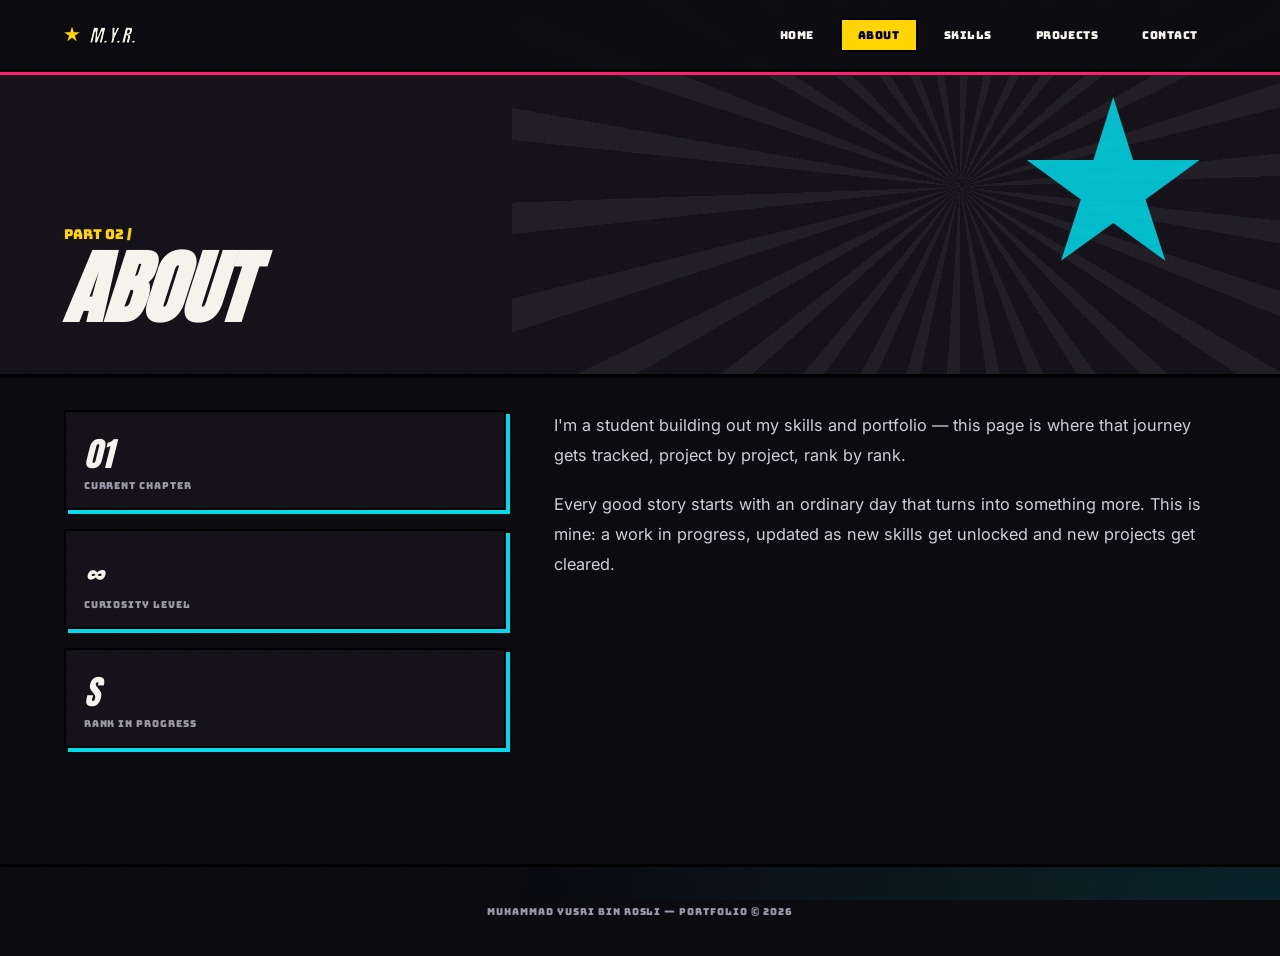
==== about.html @ 138b711b "Add files via upload" ====
<!DOCTYPE html>
<html lang="en">
<head>
<meta charset="UTF-8">
<meta name="viewport" content="width=device-width, initial-scale=1.0">
<title>About — Muhammad Yusri Bin Rosli</title>
<link rel="preconnect" href="https://fonts.googleapis.com">
<link href="https://fonts.googleapis.com/css2?family=Anton&family=Bungee&family=Inter:wght@400;500;600;700&family=Noto+Sans+JP:wght@700;900&display=swap" rel="stylesheet">
<link rel="stylesheet" href="style.css">
</head>
<body>

<div class="grain"></div>

<nav>
  <div class="logo"><span class="mark"></span>M.Y.R.</div>
  <div class="navlinks">
    <a href="index.html">Home</a>
    <a href="about.html" class="active">About</a>
    <a href="skills.html">Skills</a>
    <a href="projects.html">Projects</a>
    <a href="contact.html">Contact</a>
  </div>
</nav>

<div class="page-header">
  <div class="burst"></div>
  <div class="page-header-inner">
    <span class="num">PART 02 /</span>
    <h1>About</h1>
  </div>
</div>

<!-- ============================================================
     ABOUT SECTION
     EDIT: the 3 stat boxes below — put whatever short badges you
     want (school year, GPA, hours coded, whatever — keep it short,
     these are meant to read like stat cards, 1-3 characters/digits).
     EDIT: the two paragraphs in about-text — your real bio.
============================================================= -->
<section class="about page-content">
  <div class="about-grid">
    <div>
      <!-- Stat box 1 -->
      <div class="about-stat" data-reveal>
        <div class="n">01</div>
        <div class="l">Current Chapter</div>
      </div>
      <!-- Stat box 2 -->
      <div class="about-stat" data-reveal>
        <div class="n">∞</div>
        <div class="l">Curiosity Level</div>
      </div>
      <!-- Stat box 3 -->
      <div class="about-stat" data-reveal>
        <div class="n">S</div>
        <div class="l">Rank In Progress</div>
      </div>
    </div>
    <div class="about-text" data-reveal>
      <!-- Bio paragraph 1 — swap this out -->
      <p>I'm a student building out my skills and portfolio — this page is where that journey gets tracked, project by project, rank by rank.</p>
      <!-- Bio paragraph 2 — swap this out, or delete if one paragraph is enough -->
      <p>Every good story starts with an ordinary day that turns into something more. This is mine: a work in progress, updated as new skills get unlocked and new projects get cleared.</p>
    </div>
  </div>
</section>

<footer>Muhammad Yusri Bin Rosli — Portfolio © 2026</footer>

<script>
  const io = new IntersectionObserver((entries)=>{
    entries.forEach(e=>{ if(e.isIntersecting) e.target.classList.add('in'); });
  },{threshold:0.15});
  document.querySelectorAll('[data-reveal]').forEach(el=>io.observe(el));
</script>

</body>
</html>
---- style.css ----
/* ============================================================
   STYLE.CSS — shared by every page
   JOJO'S BIZARRE ADVENTURE THEME: comic panels, halftone dots,
   bold italic outlined type, offset-print color "misregistration".

   >>> EDIT ME FIRST: all colors are defined once below under
   :root — change a value there and it updates the whole site.
============================================================ */

:root{
  --ink:#0b0b10;         /* page background */
  --panel:#151319;       /* card/panel background */
  --pink:#ff1f6d;        /* primary accent */
  --cyan:#00d9e9;        /* secondary accent */
  --yellow:#ffd400;      /* highlight accent */
  --purple:#6a12c9;      /* deep accent */
  --paper:#f5f3ec;       /* off-white "manga page" text color */
  --grey:#9a97a6;
}
*{margin:0;padding:0;box-sizing:border-box;}
html{scroll-behavior:smooth;}
body{
  background:var(--ink);
  color:var(--paper);
  font-family:'Inter',sans-serif;
  overflow-x:hidden;
  position:relative;
}
::selection{background:var(--pink);color:#fff;}

/* halftone dot texture over the whole page — the classic comic-print look */
body::before{
  content:"";
  position:fixed;inset:0;
  pointer-events:none;
  z-index:9999;
  background-image:radial-gradient(rgba(255,255,255,0.06) 1px, transparent 1px);
  background-size:5px 5px;
  mix-blend-mode:overlay;
}
.grain{position:fixed;inset:0;z-index:-1;background:radial-gradient(ellipse 70% 50% at 15% 0%, rgba(255,31,109,0.15), transparent), radial-gradient(ellipse 60% 40% at 100% 100%, rgba(0,217,233,0.12), transparent);}

a{color:inherit;text-decoration:none;}

.eyebrow{
  font-family:'Bungee',cursive;
  font-size:.65rem;
  letter-spacing:.25em;
  text-transform:uppercase;
  color:var(--yellow);
  display:flex;align-items:center;gap:.7rem;
}
.jp{
  font-family:'Noto Sans JP',sans-serif;
  color:var(--grey);
  font-weight:900;
  font-size:.9rem;
  letter-spacing:.1em;
}

h1,h2,h3{
  font-family:'Anton',sans-serif;
  text-transform:uppercase;
  line-height:.92;
  font-style:italic;
  transform:skewX(-4deg);
}

/* ===== NAV ===== */
nav{
  position:fixed;
  top:0;
  left:0;
  right:0;
  z-index:1000;
  display:flex;
  justify-content:space-between;
  align-items:center;
  padding:1.1rem clamp(1.5rem,5vw,4rem);
  background:rgba(11,11,16,0.85);
  backdrop-filter:blur(10px);
  border-bottom:3px solid #000;
  box-shadow:0 3px 0 var(--pink);
}

.logo{
  font-family:'Anton',sans-serif;
  font-style:italic;
  font-size:1.15rem;
  letter-spacing:.03em;
  display:flex;
  align-items:center;
  gap:.55rem;
  -webkit-text-stroke:1px #000;
}

.logo .mark{
  width:16px;
  height:16px;
  background:var(--yellow);
  clip-path:polygon(50% 0%,61% 35%,98% 35%,68% 57%,79% 91%,50% 70%,21% 91%,32% 57%,2% 35%,39% 35%);
  display:inline-block;
}

.navlinks{
  display:flex;
  gap:.5rem;
  font-family:'Bungee',cursive;
  font-size:.68rem;
  letter-spacing:.05em;
  text-transform:uppercase;
}

.navlinks a{
  position:relative;
  padding:.5rem 1rem;
  border:2px solid transparent;
  transition:background .2s, color .2s, border-color .2s, transform .15s;
  display:inline-block;
}

.navlinks a:hover{
  background:var(--pink);
  color:#fff;
  border-color:#000;
  transform:translateY(-2px) rotate(-1deg);
}

.navlinks a.active{
  background:var(--yellow);
  color:#000;
  border-color:#000;
}

@media(max-width:780px){
  .navlinks{display:none;}
}

/* ===== PAGE HEADER (About / Skills / Projects / Contact banner) ===== */
.page-header{
  min-height:42vh;
  display:flex;
  align-items:flex-end;
  position:relative;
  padding:8rem clamp(1.5rem,5vw,4rem) 3rem;
  overflow:hidden;
  background:var(--panel);
  border-bottom:4px solid #000;
}

.page-header::before{
  content:"";
  position:absolute;
  top:-20%;
  right:-10%;
  width:70%;
  height:140%;
  background:repeating-conic-gradient(from 0deg, rgba(255,255,255,0.05) 0deg 4deg, transparent 4deg 12deg);
  z-index:0;
}

.page-header .burst{
  position:absolute;
  right:6%;
  top:50%;
  transform:translateY(-50%);
  width:180px;
  height:180px;
  background:var(--cyan);
  clip-path:polygon(50% 0%,61% 35%,98% 35%,68% 57%,79% 91%,50% 70%,21% 91%,32% 57%,2% 35%,39% 35%);
  opacity:.85;
  z-index:0;
}

.page-header-inner{
  position:relative;
  z-index:2;
}

.page-header .num{
  font-family:'Bungee',cursive;
  color:var(--yellow);
  font-size:.85rem;
}

.page-header h1{
  font-size:clamp(2.6rem,7vw,5rem);
  margin-top:.6rem;
}

/* ===== HERO (home page) ===== */
.hero{min-height:100vh;display:flex;align-items:center;position:relative;padding:7rem clamp(1.5rem,5vw,4rem) 4rem;}
.hero-slash{
  position:absolute;top:0;bottom:0;right:0;width:48%;
  background:var(--purple);
  clip-path:polygon(26% 0,100% 0,100% 100%,4% 100%,20% 60%,6% 38%);
  z-index:0;
}
.hero-slash::before{
  content:"";position:absolute;inset:0;
  background:
    repeating-conic-gradient(from 0deg at 50% 50%, rgba(255,255,255,0.06) 0deg 3deg, transparent 3deg 10deg),
    linear-gradient(160deg,var(--purple) 0%, #1a0630 80%);
}
.hero-slash .bar{
  position:absolute;left:-6%;top:30%;width:120%;height:12px;
  background:var(--yellow);
  border-top:2px solid #000;border-bottom:2px solid #000;
  transform:rotate(-8deg);
}
@media(max-width:900px){.hero-slash{display:none;}}

.hero-inner{display:grid;grid-template-columns:1.3fr .9fr;gap:3rem;width:100%;align-items:center;}
@media(max-width:900px){.hero-inner{grid-template-columns:1fr;}}

.hero-text{position:relative;z-index:2;}
.hero-text .eyebrow{margin-bottom:1.1rem;}
.hero-text h1{font-size:clamp(2.6rem,6.6vw,5rem);}
.hero-role{margin-top:1.3rem;font-family:'Bungee',cursive;font-size:.85rem;color:var(--grey);letter-spacing:.04em;}
.hero-role span{color:var(--paper);border-bottom:3px solid var(--cyan);}
.hero-desc{margin-top:1.5rem;max-width:460px;color:#cfcdd8;line-height:1.7;font-size:1rem;}
.hero-cta{margin-top:2.3rem;display:flex;gap:.9rem;flex-wrap:wrap;}

.btn{
  font-family:'Bungee',cursive;font-size:.72rem;letter-spacing:.05em;text-transform:uppercase;
  padding:.9rem 1.7rem;border:3px solid #000;
  transition:background .2s,color .2s,transform .15s;
  display:inline-block;
  box-shadow:4px 4px 0 #000;
}
.btn.solid{background:var(--pink);color:#fff;}
.btn.solid:hover{background:var(--yellow);color:#000;transform:translate(2px,2px);box-shadow:2px 2px 0 #000;}
.btn.ghost{background:var(--paper);color:#000;}
.btn.ghost:hover{background:var(--cyan);transform:translate(2px,2px);box-shadow:2px 2px 0 #000;}

/* ===== HERO CARD ===== */
.hero-card-wrap{
  position:relative;
  z-index:2;
  justify-self:center;
  width:min(270px,80vw);
  animation:float 5.5s ease-in-out infinite;
}

@keyframes float{
  0%,100%{transform:translateY(0) rotate(-1.5deg);}
  50%{transform:translateY(-12px) rotate(1.5deg);}
}

.hero-card{
  position:relative;
  z-index:1;
  justify-self:center;
  width:min(270px,80vw);
  aspect-ratio:5/7;
  background:var(--panel);
  border:3px solid #000;
  box-shadow:8px 8px 0 var(--pink);
  padding:1.1rem 1.1rem .9rem;
  display:flex;
  flex-direction:column;
  justify-content:flex-start;
  gap:.4rem;
  overflow:visible;
  animation:float 5.5s ease-in-out infinite;
}

.star-badge{
  position:absolute;
  top:1rem;
  left:1rem;
  z-index:2;
}

.hero-card .star{
  position:absolute;
  top:-15px;
  left:-15px;
  width:62px;
  height:62px;
  background:var(--yellow);
  clip-path:polygon(50% 0%,61% 35%,98% 35%,68% 57%,79% 91%,50% 70%,21% 91%,32% 57%,2% 35%,39% 35%);
  animation:spin 7s linear infinite;
  z-index:10;
}

@keyframes spin{
  0%{transform:translate(-10%, -10%) rotate(0deg);}
  100%{transform:translate(-10%, -10%) rotate(360deg);}
}

.hero-card-photo{
  flex:1;
  margin-top:2.6rem;
  background:
    repeating-linear-gradient(135deg, rgba(255,255,255,0.04) 0 10px, transparent 10px 20px),
    var(--ink);
  border:2px dashed var(--grey);
  display:flex;
  align-items:center;
  justify-content:center;
  text-align:center;
  font-family:'Bungee',cursive;
  font-size:.65rem;
  letter-spacing:.1em;
  color:var(--grey);
}

.hero-card-photo-img{
  position:relative;
  width:100%;
  height:250px;
  margin-top:.5rem;
  border:2px solid #000000;
  overflow:hidden;
  background:var(--ink);
}

.hero-card-photo-img img{
  display:block;
  width:100%;
  height:110%;
  object-fit:cover;
  object-position:center top;
  transform:translateY(-8%);
}

.card-caption{
  text-align:center;
  margin-top:.2rem;
}

.card-label,
.card-caption .card-label{
  font-family:'Bungee',cursive;
  font-size:.7rem;
  letter-spacing:.2em;
  text-align:center;
  color:var(--cyan);
  text-transform:uppercase;
}

.card-caption .card-name,
.hero-card .card-name{
  font-family:'Anton',sans-serif;
  font-style:italic;
  font-size:1.25rem;
  text-align:center;
  color:var(--paper);
}

.card-caption .card-name{
  margin-top:.2rem;
  font-size:1.8rem;
  line-height:.95;
}

.hero-card .card-num{
  font-family:'Bungee',cursive;
  font-size:.62rem;
  color:var(--cyan);
  display:flex;
  justify-content:space-between;
  margin-top:.5rem;
}


section{
  position:relative;
  z-index:1;
  padding:6rem clamp(1.5rem,5vw,4rem);
}

.page-content{
  padding-top:2rem;
}

.section-head{
  display:flex;
  align-items:baseline;
  gap:1.1rem;
  margin-bottom:3rem;
}

.section-head h2{
  font-size:clamp(2rem,4.5vw,3.1rem);
}

.section-head .num{
  font-family:'Bungee',cursive;
  color:var(--pink);
  font-size:.85rem;
}

/* ===== ABOUT ===== */
.about{
  background:var(--ink);
  position:relative;
}

.about-grid{
  display:grid;
  grid-template-columns:.8fr 1.2fr;
  gap:3rem;
}

@media(max-width:800px){
  .about-grid{grid-template-columns:1fr;}
}

.about-stat{
  padding:1rem 1.1rem;
  background:var(--panel);
  border:2px solid #000;
  margin-bottom:1.2rem;
  box-shadow:4px 4px 0 var(--cyan);
}

.about-stat .n{
  font-family:'Anton',sans-serif;
  font-style:italic;
  font-size:2.1rem;
  color:var(--paper);
}

.about-stat .l{
  font-family:'Bungee',cursive;
  font-size:.6rem;
  letter-spacing:.1em;
  color:var(--grey);
  text-transform:uppercase;
}

.about-text p{
  color:#cfcdd8;
  line-height:1.85;
  margin-bottom:1.15rem;
  font-size:1.02rem;
}

/* ===== SKILLS ===== */
.skills-grid{
  display:grid;
  grid-template-columns:repeat(auto-fit,minmax(220px,1fr));
  gap:1.2rem;
}

.skill-card{
  background:var(--panel);
  padding:2.1rem 1.6rem;
  border:3px solid #000;
  box-shadow:5px 5px 0 var(--pink);
  transition:transform .2s, box-shadow .2s;
  position:relative;
}

.skill-card:hover{
  transform:translate(-3px,-3px);
  box-shadow:8px 8px 0 var(--pink);
}

.skill-card .tag{
  font-family:'Bungee',cursive;
  font-size:.58rem;
  color:var(--cyan);
  letter-spacing:.12em;
}

.skill-card h3{
  font-size:1.28rem;
  margin:.6rem 0 .8rem;
}

.skill-card p{
  color:var(--grey);
  font-size:.87rem;
  line-height:1.6;
}

.bar{
  height:6px;
  background:#2a2830;
  margin-top:1.1rem;
  border:1px solid #000;
}

.bar span{
  display:block;
  height:100%;
  background:var(--yellow);
}

/* ===== PROJECTS (list) ===== */
.projects{
  background:var(--ink);
}

.proj{
  display:grid;
  grid-template-columns:90px 1fr auto;
  align-items:center;
  gap:2rem;
  padding:1.7rem 1.4rem;
  margin-bottom:1rem;
  background:var(--panel);
  border:3px solid #000;
  box-shadow:6px 6px 0 var(--purple);
  transition:transform .2s, box-shadow .2s;
  cursor:pointer;
}

.proj:hover{
  transform:translate(-4px,-4px);
  box-shadow:10px 10px 0 var(--purple);
}

.proj .idx{
  font-family:'Bungee',cursive;
  color:var(--pink);
  font-size:1.3rem;
}

.proj h3{
  font-size:1.4rem;
  font-family:'Anton',sans-serif;
  font-style:italic;
}

.proj .desc{
  font-family:'Inter',sans-serif;
  font-style:normal;
  font-size:.85rem;
  color:var(--grey);
  font-weight:400;
  text-transform:none;
  letter-spacing:0;
  margin-top:.35rem;
  transform:none;
}

.proj .arrow{
  font-family:'Bungee',cursive;
  color:var(--cyan);
  font-size:1.2rem;
  transition:transform .3s;
}

.proj:hover .arrow{
  transform:translateX(8px);
}

@media(max-width:700px){
  .proj{grid-template-columns:44px 1fr;}
  .proj .arrow{display:none;}
}

/* ===== PROJECT DETAIL PAGES ===== */
.project-detail{
  max-width:800px;
  margin:0 auto;
}

.project-detail .meta{
  display:flex;
  gap:.8rem;
  flex-wrap:wrap;
  margin-bottom:2rem;
}

.project-detail .meta span{
  font-family:'Bungee',cursive;
  font-size:.6rem;
  letter-spacing:.1em;
  text-transform:uppercase;
  padding:.5rem .9rem;
  background:var(--panel);
  border:2px solid #000;
}

.project-detail .body-block{
  background:var(--panel);
  border:3px solid #000;
  box-shadow:6px 6px 0 var(--cyan);
  padding:2rem;
  margin-bottom:2rem;
}

.project-detail .body-block p{
  color:#cfcdd8;
  line-height:1.8;
  margin-bottom:1rem;
}

.project-detail .body-block h3{
  font-size:1.3rem;
  margin-bottom:.8rem;
}

.back-link{
  font-family:'Bungee',cursive;
  font-size:.7rem;
  letter-spacing:.08em;
  text-transform:uppercase;
  color:var(--yellow);
  display:inline-flex;
  align-items:center;
  gap:.5rem;
  margin-bottom:2rem;
}

.back-link:hover{
  color:var(--pink);
}

/* ===== CONTACT ===== */
.contact{
  text-align:center;
}

.contact h2{
  font-size:clamp(2.2rem,5.8vw,4rem);
  margin-bottom:1.4rem;
}

.contact .hero-desc{
  margin:0 auto 2.4rem;
}

.contact-links{
  display:flex;
  justify-content:center;
  gap:1rem;
  flex-wrap:wrap;
}

.contact-form{
  max-width:520px;
  margin:0 auto;
  text-align:left;
}

.contact-form label{
  font-family:'Bungee',cursive;
  font-size:.6rem;
  letter-spacing:.1em;
  text-transform:uppercase;
  color:var(--grey);
  display:block;
  margin-bottom:.4rem;
  margin-top:1.2rem;
}

.contact-form input,
.contact-form textarea{
  width:100%;
  background:var(--panel);
  border:2px solid #000;
  color:var(--paper);
  padding:.8rem 1rem;
  font-family:'Inter',sans-serif;
  font-size:.92rem;
}

.contact-form textarea{
  min-height:120px;
  resize:vertical;
}

.contact-form button{
  margin-top:1.6rem;
}

footer{
  text-align:center;
  padding:2.4rem;
  font-family:'Bungee',cursive;
  font-size:.6rem;
  letter-spacing:.1em;
  color:var(--grey);
  text-transform:uppercase;
  border-top:3px solid #000;
}

/* ===== REVEAL ANIMATIONS ===== */
[data-reveal]{
  opacity:0;
  transform:translateY(22px);
  transition:opacity .7s ease, transform .7s ease;
}

[data-reveal].in{
  opacity:1;
  transform:translateY(0);
}

@media (prefers-reduced-motion: reduce){
  *{animation:none !important;transition:none !important;}
  [data-reveal]{opacity:1;transform:none;}
}

a:focus-visible,
button:focus-visible,
input:focus-visible,
textarea:focus-visible{
  outline:3px solid var(--cyan);
  outline-offset:2px;
}
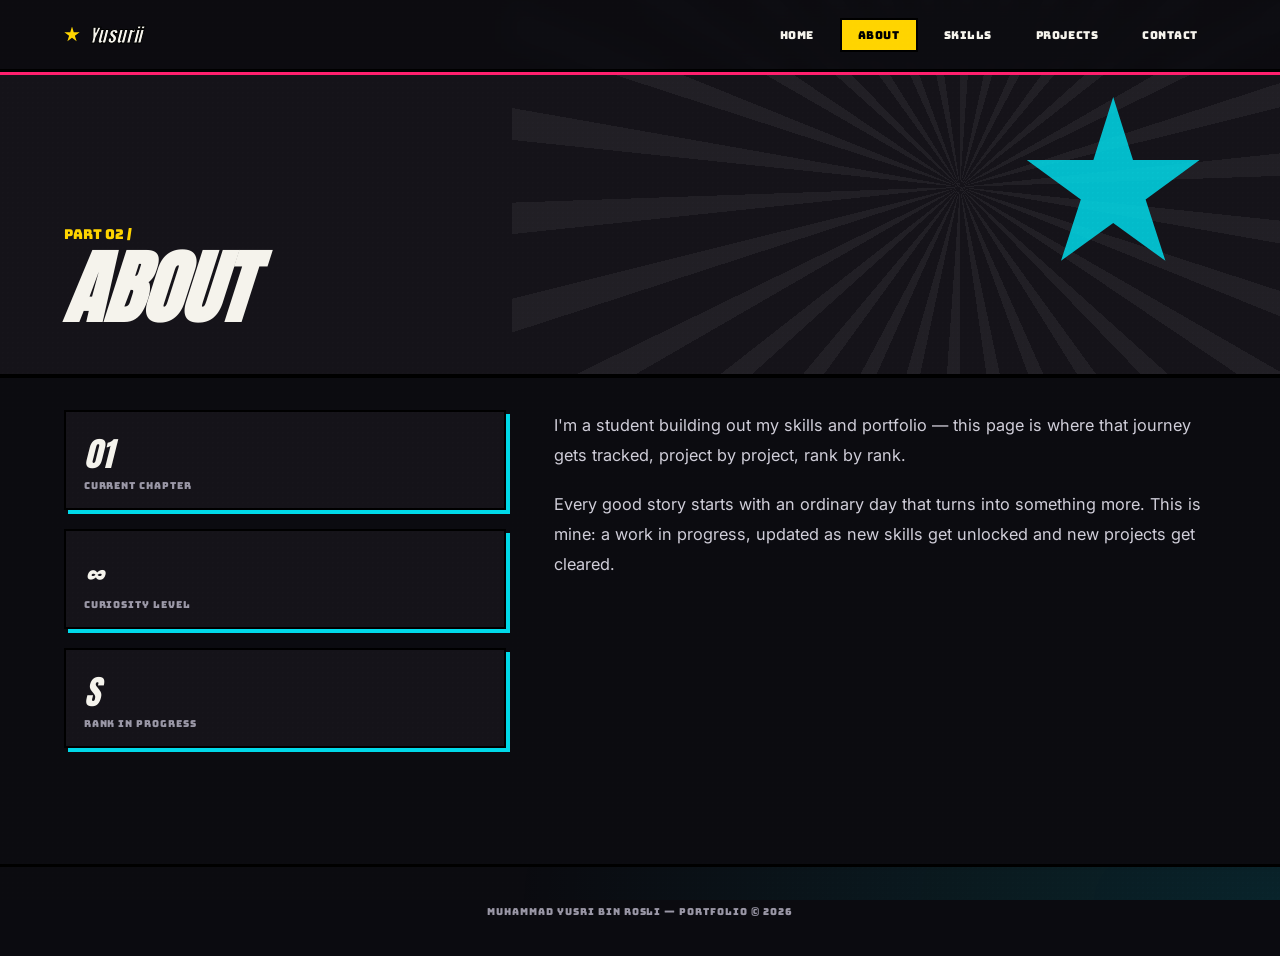
==== commit ba3ff1d5: "Update logo name from 'M.Y.R.' to 'Yusurii'" ====
--- a/about.html
+++ b/about.html
@@ -3,7 +3,7 @@
 <head>
 <meta charset="UTF-8">
 <meta name="viewport" content="width=device-width, initial-scale=1.0">
-<title>About — Muhammad Yusri Bin Rosli</title>
+<title>Yusurii - About</title>
 <link rel="preconnect" href="https://fonts.googleapis.com">
 <link href="https://fonts.googleapis.com/css2?family=Anton&family=Bungee&family=Inter:wght@400;500;600;700&family=Noto+Sans+JP:wght@700;900&display=swap" rel="stylesheet">
 <link rel="stylesheet" href="style.css">
@@ -13,7 +13,7 @@
 <div class="grain"></div>
 
 <nav>
-  <div class="logo"><span class="mark"></span>M.Y.R.</div>
+  <div class="logo"><span class="mark"></span>Yusurii</div>
   <div class="navlinks">
     <a href="index.html">Home</a>
     <a href="about.html" class="active">About</a>
